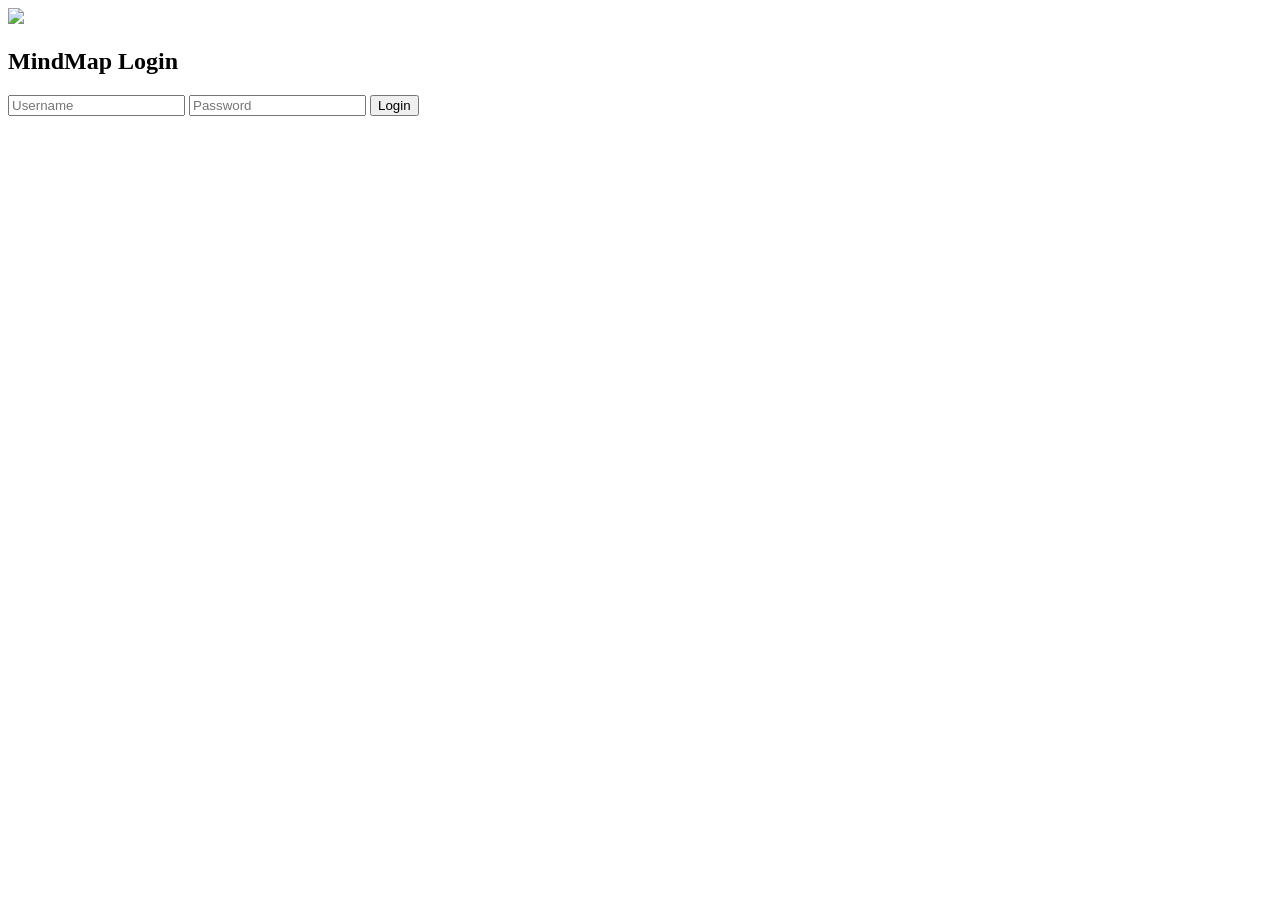
==== login.html @ a844de1c "Create login.html" ====
<!DOCTYPE html>
<html>
<head>
<title>MindMap Login</title>
<link rel="stylesheet" href="login.css">
</head>

<body>

<div class="loginContainer">

<div class="loginBox">

<img src="https://cdn-icons-png.flaticon.com/512/3135/3135715.png" class="avatar">

<h2>MindMap Login</h2>

<input type="text" id="username" placeholder="Username">

<input type="password" id="password" placeholder="Password">

<button onclick="login()">Login</button>

<p id="error"></p>

</div>

</div>

<script src="login.js"></script>

</body>
</html>
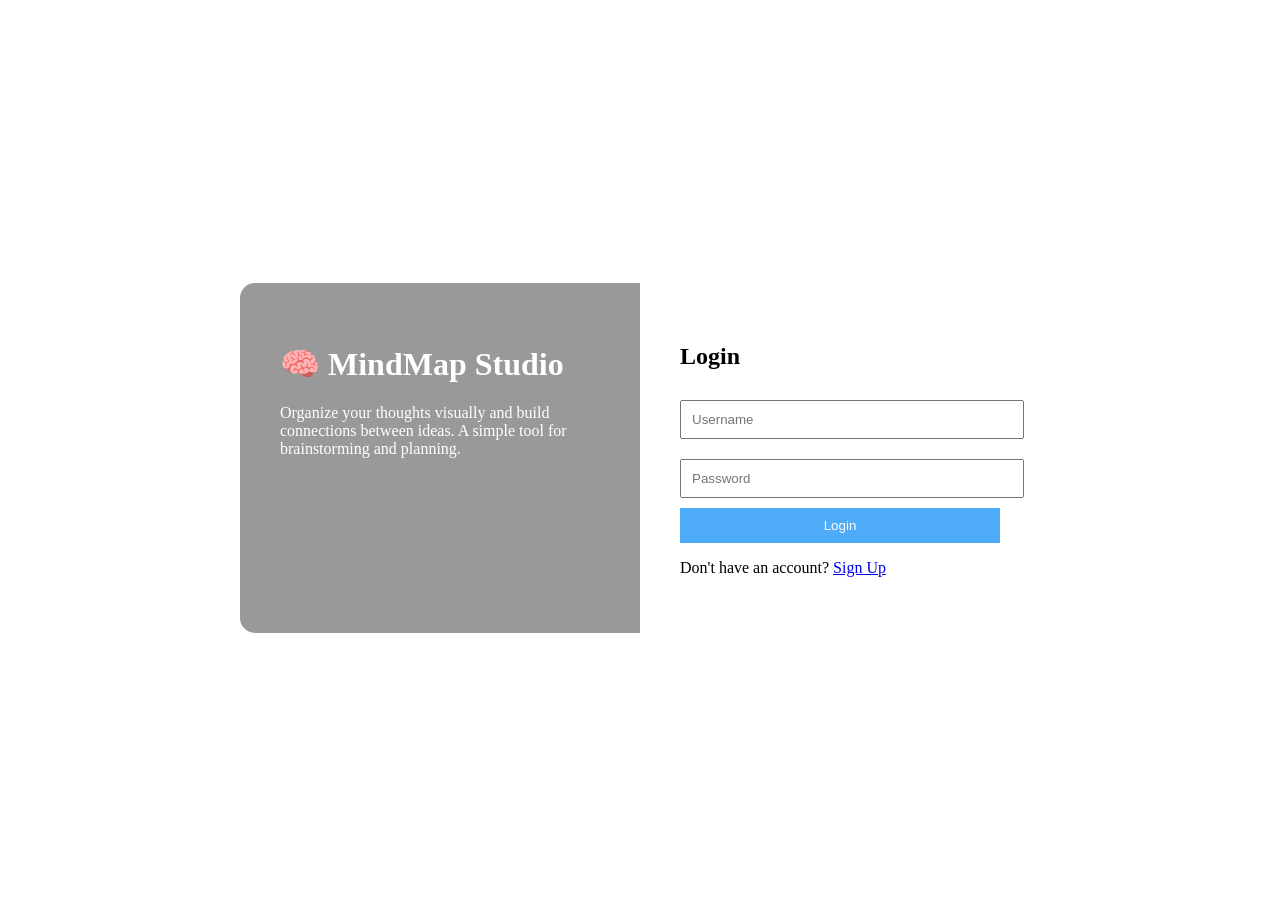
==== commit 3b05ed2d: "Update login.html" ====
--- a/login.html
+++ b/login.html
@@ -1,19 +1,27 @@
 <!DOCTYPE html>
 <html>
 <head>
-<title>MindMap Login</title>
+<title>MindMap Studio</title>
 <link rel="stylesheet" href="login.css">
 </head>
 
 <body>
 
-<div class="loginContainer">
+<div class="container">
+
+<div class="info">
+<h1>🧠 MindMap Studio</h1>
+
+<p>
+Organize your thoughts visually and build connections between ideas.
+A simple tool for brainstorming and planning.
+</p>
+
+</div>
 
 <div class="loginBox">
 
-<img src="https://cdn-icons-png.flaticon.com/512/3135/3135715.png" class="avatar">
-
-<h2>MindMap Login</h2>
+<h2>Login</h2>
 
 <input type="text" id="username" placeholder="Username">
 
@@ -21,13 +29,18 @@
 
 <button onclick="login()">Login</button>
 
+<p>
+Don't have an account?
+<a href="signup.html">Sign Up</a>
+</p>
+
 <p id="error"></p>
 
 </div>
 
 </div>
 
-<script src="login.js"></script>
+<script src="auth.js"></script>
 
 </body>
 </html>
--- a/login.css
+++ b/login.css
@@ -0,0 +1,49 @@
+body{
+height:100vh;
+display:flex;
+justify-content:center;
+align-items:center;
+
+background-image:url("https://images.unsplash.com/photo-1557804506-669a67965ba0");
+background-size:cover;
+
+font-family:Segoe UI;
+}
+
+.container{
+display:flex;
+width:800px;
+
+background:rgba(255,255,255,0.15);
+backdrop-filter:blur(10px);
+
+border-radius:15px;
+overflow:hidden;
+}
+
+.info{
+flex:1;
+padding:40px;
+color:white;
+background:rgba(0,0,0,0.4);
+}
+
+.loginBox{
+flex:1;
+background:white;
+padding:40px;
+}
+
+.loginBox input{
+width:100%;
+padding:10px;
+margin:10px 0;
+}
+
+.loginBox button{
+width:100%;
+padding:10px;
+background:#4dabf7;
+color:white;
+border:none;
+}
